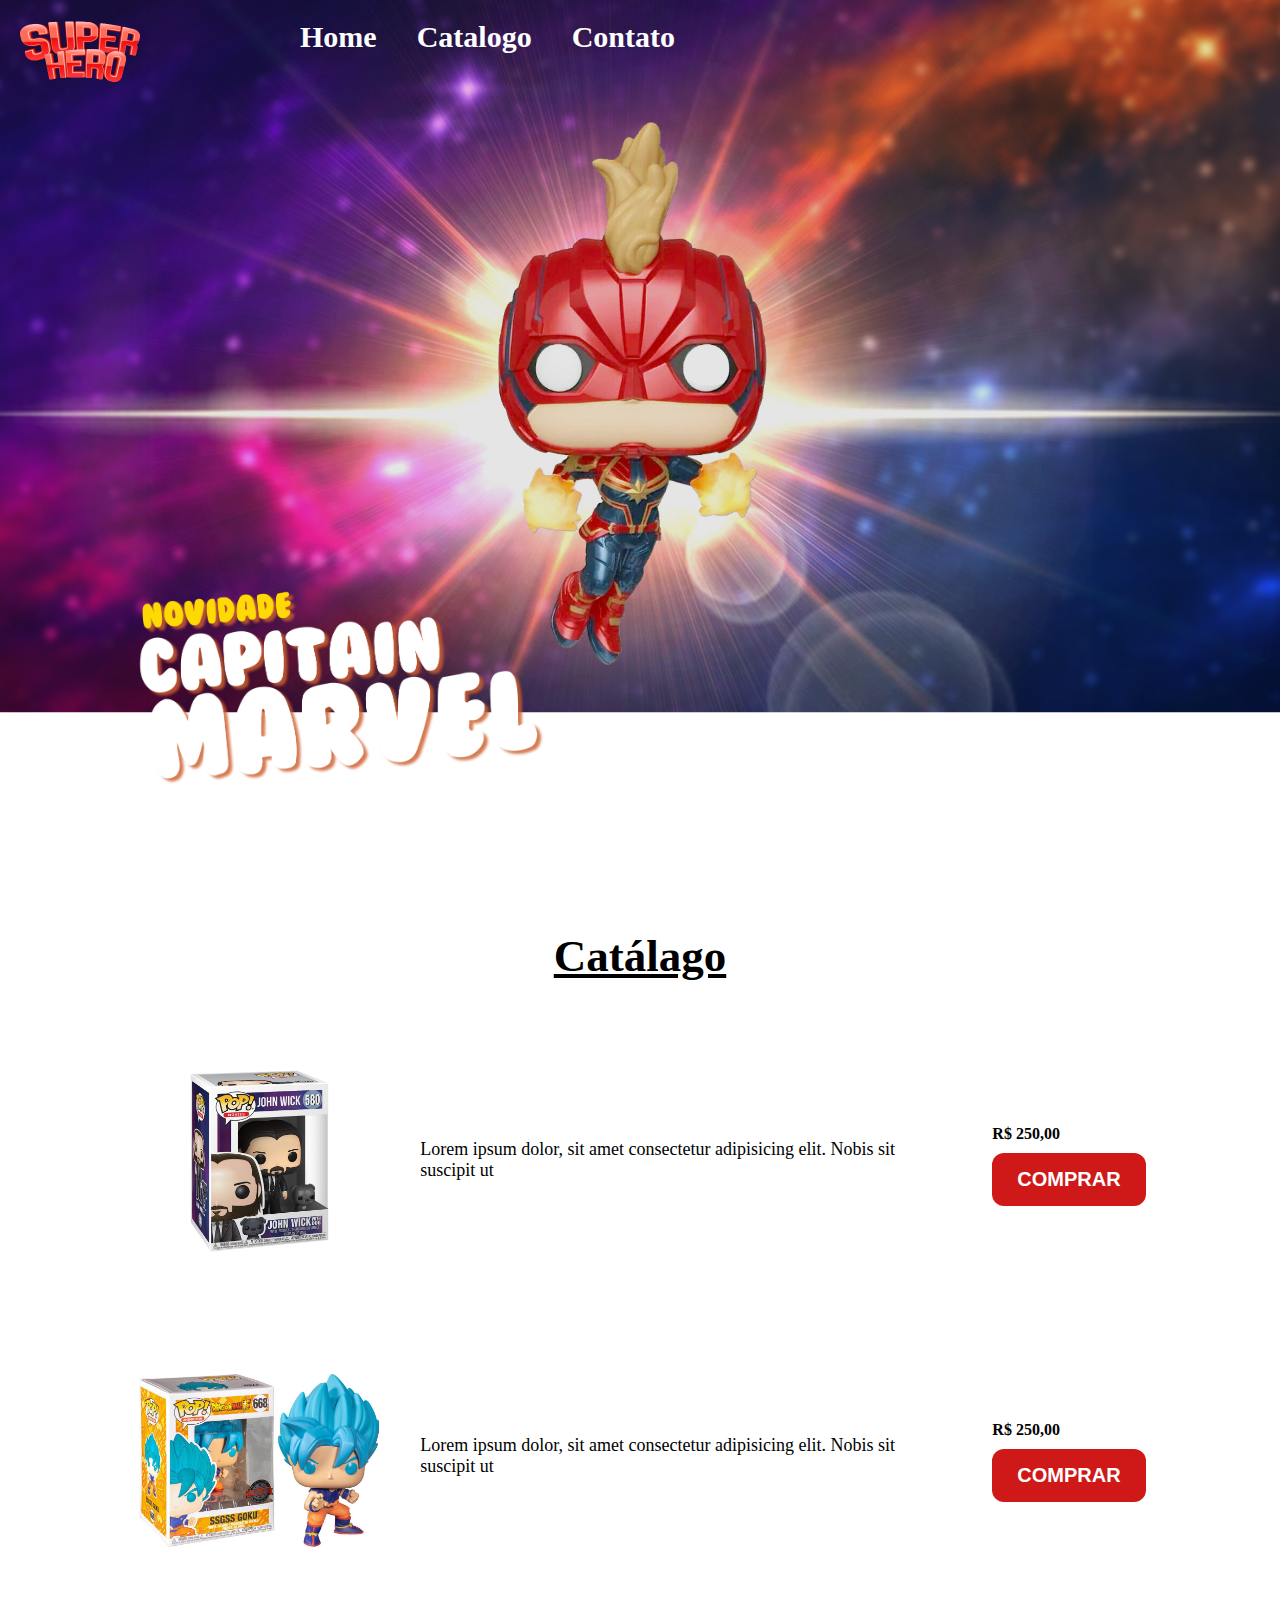
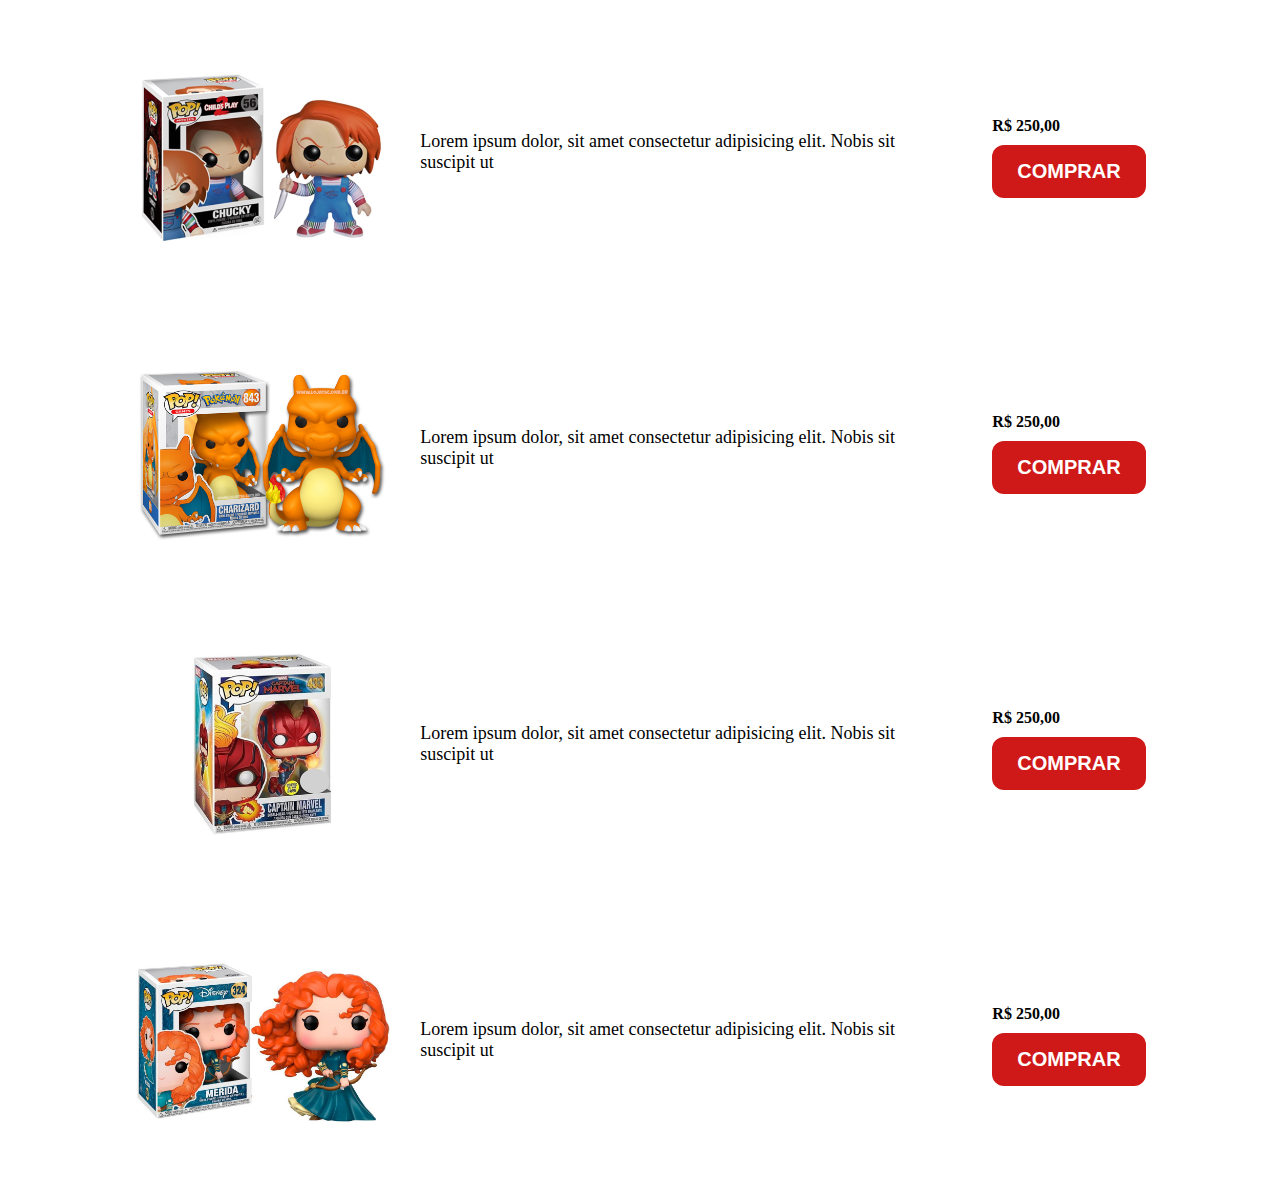
==== Pages/catalogo.html @ cff14a07 "Primeiro commit" ====
<!DOCTYPE html>
<html lang="pt">
  <head>
    <meta charset="UTF-8" />
    <meta http-equiv="X-UA-Compatible" content="IE=edge" />
    <meta name="viewport" content="width=device-width, initial-scale=1.0" />
    <title>Super Heroes</title>
    <link rel="stylesheet" href="../CSS/styles.css" />
  </head>

  <body>
    <!-- Cabeçalho -->
    <header class="background-catalogo">
      <div>
        <nav class="cabeçalho">
          <ul>
            <li>
              <a href="#"> <img src="../imagem/logo.png" alt="" /></a>
            </li>
            <li><a href="index.html"> Home </a></li>
            <li><a href="catalogo.html"> Catalogo </a></li>
            <li><a href="contato.html"> Contato </a></li>
          </ul>
        </nav>
        <div class="header-catalogo">
          <img src="../imagem/captainmarveltitle.png" alt="" />
        </div>
      </div>
    </header>
    <main>
      <section>
        <h1 style="color: black;"><u>Catálago</u></h1>
        <div class="">
          <div class="produto">
            <img src="../Loja/johnwick.jpg" alt="" />
            <p>
              Lorem ipsum dolor, sit amet consectetur adipisicing elit. Nobis
              sit suscipit ut
            </p>
            <div class="preco-botao">
            <h4>R$ 250,00</h4>
            <a href="/Pages/catalogo.html"><button>COMPRAR</button></a>
          </div>
          </div>
          <div class="produto">
            <img src="../Loja/goku.jpg" alt="" />
            <p>
              Lorem ipsum dolor, sit amet consectetur adipisicing elit. Nobis
              sit suscipit ut
            </p>
            <div class="preco-botao">
            <h4>R$ 250,00</h4>
            <a href="/Pages/catalogo.html"><button>COMPRAR</button></a>
          </div>
          </div>
          <div class="produto">
            <img src="../Loja/chucky.jpg" alt="" />
            <p>
              Lorem ipsum dolor, sit amet consectetur adipisicing elit. Nobis
              sit suscipit ut
            </p>
            <div class="preco-botao">
            <h4>R$ 250,00</h4>
            <a href="/Pages/catalogo.html"><button>COMPRAR</button></a>
          </div>
          </div>
          <div class="produto">
            <img src="../Loja/charizard.jpg" alt="" />
            <p>
              Lorem ipsum dolor, sit amet consectetur adipisicing elit. Nobis
              sit suscipit ut
            </p>
            <div class="preco-botao">
            <h4>R$ 250,00</h4>
            <a href="/Pages/catalogo.html"><button>COMPRAR</button></a>
          </div>
          </div>
          <div class="produto">
            <img src="../Loja/capitamarvel.jpg" alt="" />
            <p>
              Lorem ipsum dolor, sit amet consectetur adipisicing elit. Nobis
              sit suscipit ut
            </p>
            <div class="preco-botao">
            <h4>R$ 250,00</h4>
            <a href="/Pages/catalogo.html"><button>COMPRAR</button></a>
          </div>
          </div>
          <div class="produto">
            <img src="../Loja/brave.jpg" alt="" />
            <p>
              Lorem ipsum dolor, sit amet consectetur adipisicing elit. Nobis
              sit suscipit ut
            </p>
            <div class="preco-botao">
            <h4>R$ 250,00</h4>
            <a href="/Pages/catalogo.html"><button>COMPRAR</button></a>
          </div>
          </div>
        </div>
      </section>
      <!-- <section>
        <div class="lista">
          <div class="produto">
            <img
              class="carrinho"
              src="../imagem/bonecos.png"
              alt=""
              style="width: 20%"
            />
            <p>
              Lorem ipsum dolor sit amet consectetur adipisicing elit. Animi, in
              consequatur? Mollitia perferendis delectus odit ipsa doloribus!
              Consequuntur deleniti a corporis possimus voluptatem nobis ipsum
              tempore, illo laboriosam perspiciatis assumenda?
            </p>
            <h4>R$250</h4>
            <a href="/Pages/catalogo.html"><button>ver catálogo</button></a>
          </div>
          <div class="produto">
            <img
              class="carrinho"
              src="../imagem/bonecos.png"
              alt=""
              style="width: 20%"
            />
            <p>
              Lorem ipsum dolor sit amet consectetur adipisicing elit. Animi, in
              consequatur? Mollitia perferendis delectus odit ipsa doloribus!
              Consequuntur deleniti a corporis possimus voluptatem nobis ipsum
              tempore, illo laboriosam perspiciatis assumenda?
            </p>
            <h4>R$250</h4>
            <a href="/Pages/catalogo.html"><button>ver catálogo</button></a>
          </div>
          <div class="produto">
            <img
              class="carrinho"
              src="../imagem/bonecos.png"
              alt=""
              style="width: 20%"
            />
            <p>
              Lorem ipsum dolor sit amet consectetur adipisicing elit. Animi, in
              consequatur? Mollitia perferendis delectus odit ipsa doloribus!
              Consequuntur deleniti a corporis possimus voluptatem nobis ipsum
              tempore, illo laboriosam perspiciatis assumenda?
            </p>
            <h4>R$250</h4>
            <a href="/Pages/catalogo.html"><button>ver catálogo</button></a>
          </div>
        </div>
      </section> -->
    </main>
  </body>
</html>
---- CSS/styles.css ----
* {
  margin: 0%;
  padding: 0%;
  box-sizing: 0;
}
body {
  width: 100vw;
  height: 100vh;
  background-image: url(./home.jpg);
  background-size: 100%;
  background-repeat: no-repeat;
}
.background {
  background-image: url("../imagem/robin\ conta.jpg");
  background-size: 100%;
  width: auto;
  height: 100%;
  background-repeat: no-repeat;
}
.cabeçalho ul {
  display: flex;
}
.cabeçalho ul li {
  margin: 20px;
  list-style: none;
}

.cabeçalho ul li a {
  color: white;
  text-decoration: none;
  font-size: 30px;
  font-weight: 700;
}
.fale-conosco,
.header-catalogo {
  display: flex;
  align-items: flex-end;
  justify-content: center;
  height: 75vh;
  margin-right: 600px;
  margin-bottom: 1000px;
}
.fale-conosco img {
  width: 45%;
}
.cabeçalho ul li img {
  width: 50%;
}
.background-home {
  background-image: url("../imagem/spidermanheader.jpg");
  background-size: 120%;
  width: auto;
  height: 100%;
  background-repeat: no-repeat;
}
.titulo-home {
  display: flex;
  align-items: flex-end;
  justify-content: center;
  height: 70vh;
  margin-right: 800px;
  margin-bottom: 1000px;
}
.titulo-home img {
  width: 60%;
}
.background-thor {
  background-image: url("../imagem/thor_header.jpg");
  background-size: 120%;
  width: auto;
  height: 100vh;
  background-repeat: no-repeat;
}
h1 {
  color: white;
  font-size: 45px;
  display: flex;
  justify-content: center;
  padding: 30px;
}
p {
  color: white;
  font-size: 30px;
  padding: 30px;
  width: 40%;
}
.background-thor p {
  float: right;
}
.catalogo h1 {
  color: black;
}
.catalogo p {
  color: black;
  width: 90%;
}
.catalogo div img {
  width: 50%;
}
.centralizar {
  display: flex;
  justify-content: center;
  align-items: center;
}
button {
  padding: 15px 25px;
  background-color: rgb(207, 24, 24);
  color: white;
  border: none;
  border-radius: 12px;
  font-size: 20px;
  font-weight: 700;
  margin-left: 30px;
}
button:hover {
  background-color: rgb(122, 18, 18);
  cursor: pointer;
}
.background-catalogo {
  background-image: url("../imagem/captainmarvelheader.jpg");
  background-size: 100%;
  width: auto;
  height: 100vh;
  background-repeat: no-repeat;
}
.header-catalogo img {
  width: 60%;
}
.produto img {
  width: 20%;
}
.produto p {
  font-size: 18px;
  color: black;
}

.produto {
  display: flex;
  flex-direction: row;
  justify-content: center;
  align-items: center;
  padding-top: 20px;
  padding-bottom: 20px;
}
.lista {
  display: flex; 
  justify-content: center;
  align-items: center;
}

.preco-botao {
  display: flex;
  flex-direction: column;
  justify-content: flex-start;
}

.produto h4 {
  padding: 10px 30px;
}

.contato {
  display: flex;
  flex-direction: column;
  justify-content: center;
  align-items: center;
}

.contato p {
  color: gray;
  width: 50%;
  font-size: 20px;
}

.lista-inputs {
  display: flex;
  flex-direction: column;
  margin-right: 20px;
}

input {
  padding: 10px 30px;
  border-radius: 8px;
}
textarea {
  border-radius: 8px;
}


.lista-contato {
  display: flex;
  justify-content: center;
  align-items: center;
}

.contato button {
  padding-right: 210px;
  padding-left: 210px;
  margin-top: 20px;
  margin-left: 0px;
}
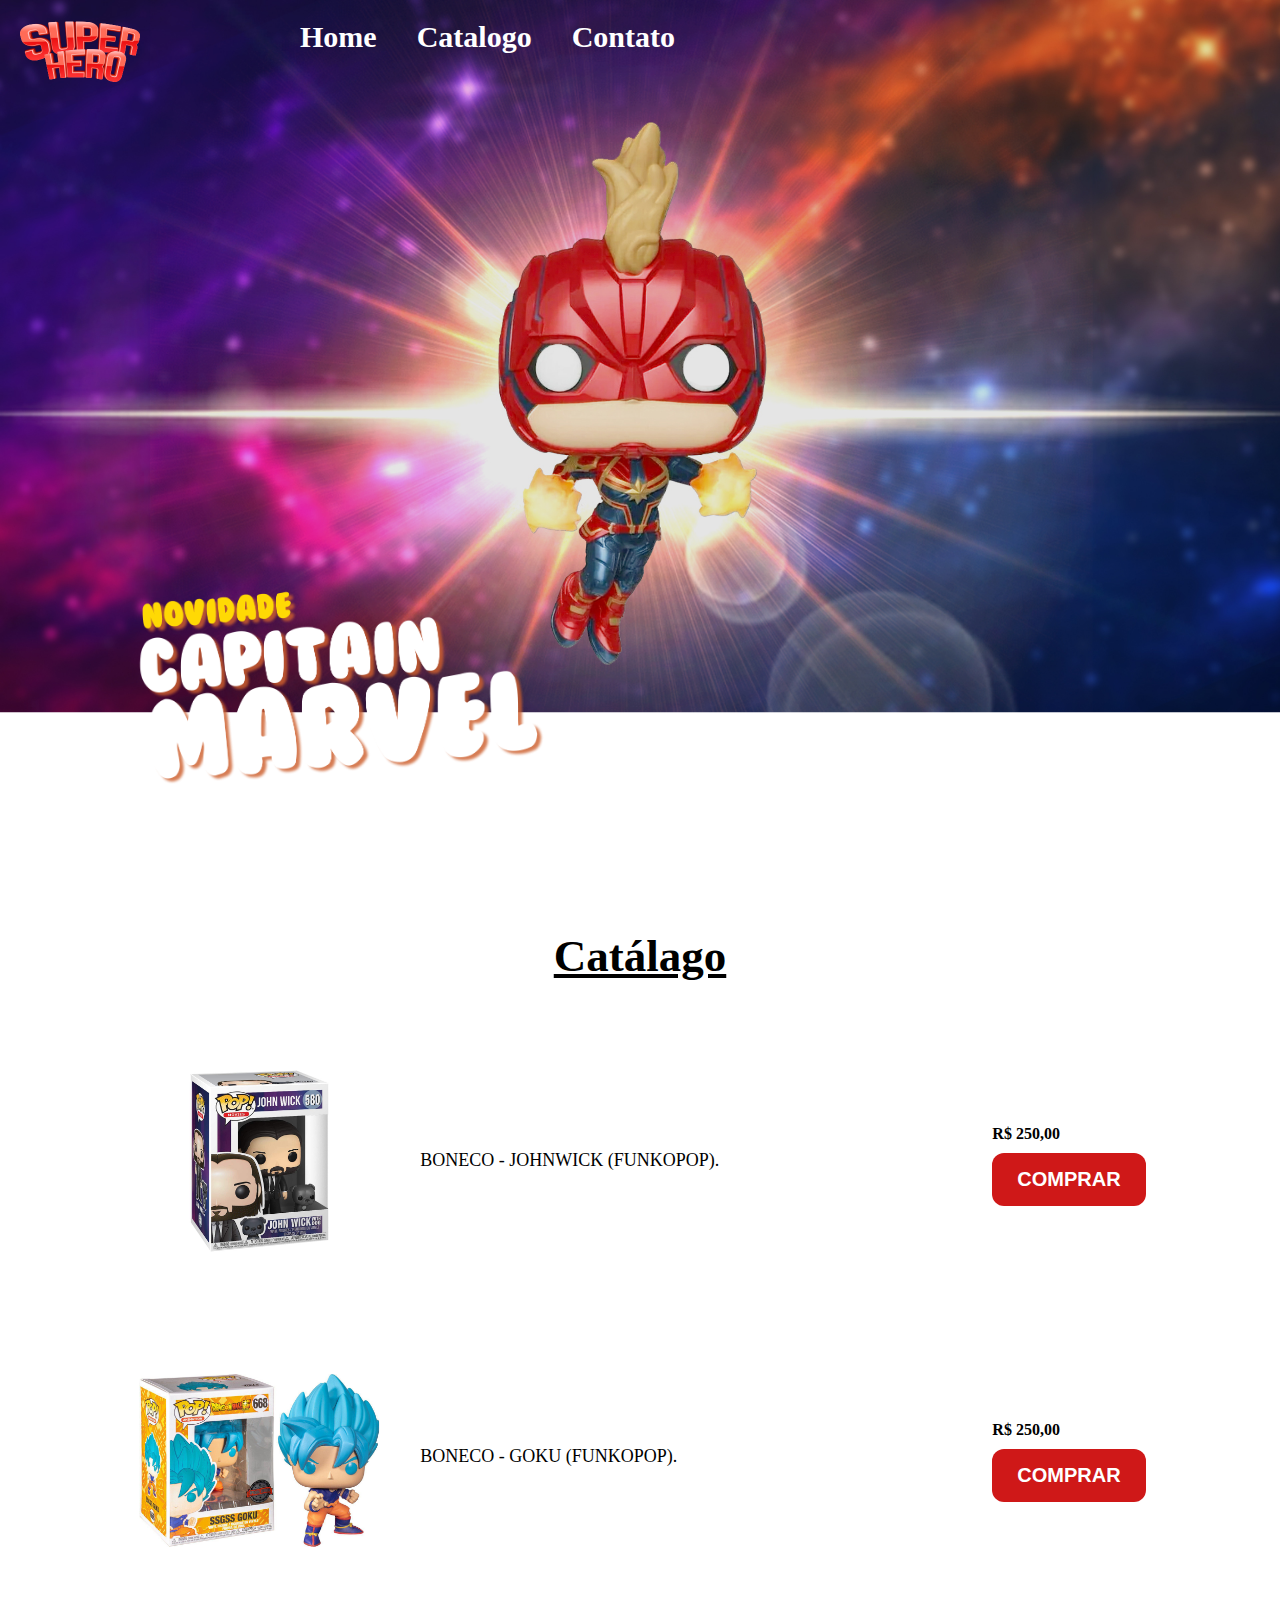
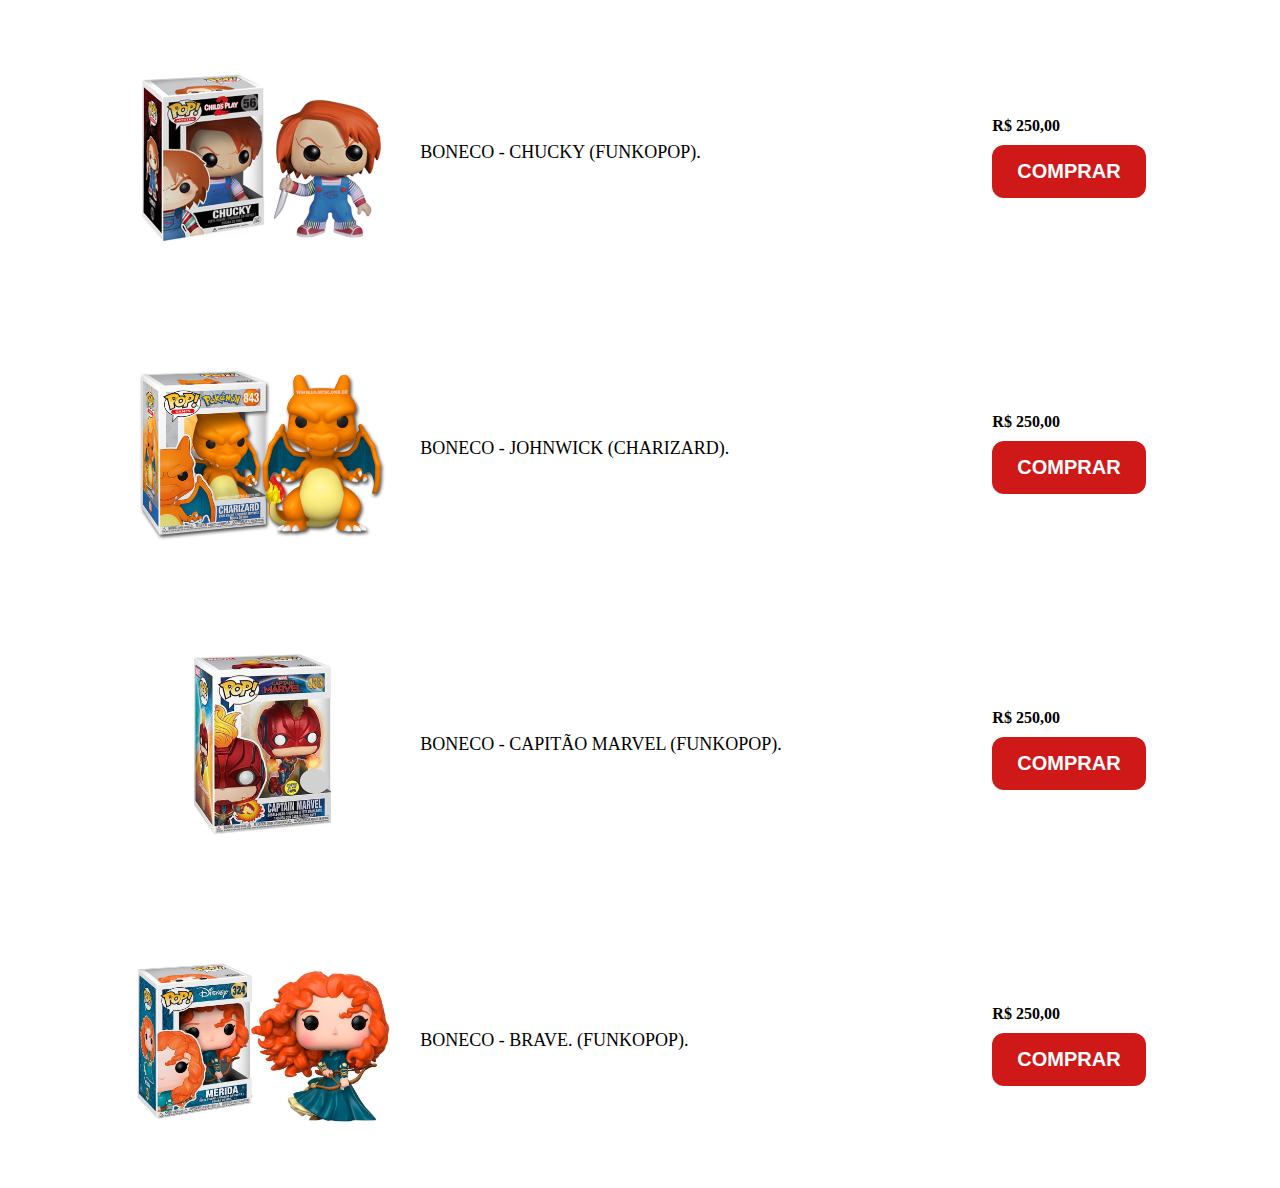
==== commit b5389902: "atualização de funkos" ====
--- a/Pages/catalogo.html
+++ b/Pages/catalogo.html
@@ -1,5 +1,5 @@
 <!DOCTYPE html>
-<html lang="pt">
+<html lang="pt-br">
   <head>
     <meta charset="UTF-8" />
     <meta http-equiv="X-UA-Compatible" content="IE=edge" />
@@ -34,8 +34,7 @@
           <div class="produto">
             <img src="../Loja/johnwick.jpg" alt="" />
             <p>
-              Lorem ipsum dolor, sit amet consectetur adipisicing elit. Nobis
-              sit suscipit ut
+              BONECO - JOHNWICK (FUNKOPOP).
             </p>
             <div class="preco-botao">
             <h4>R$ 250,00</h4>
@@ -45,8 +44,7 @@
           <div class="produto">
             <img src="../Loja/goku.jpg" alt="" />
             <p>
-              Lorem ipsum dolor, sit amet consectetur adipisicing elit. Nobis
-              sit suscipit ut
+              BONECO - GOKU (FUNKOPOP).
             </p>
             <div class="preco-botao">
             <h4>R$ 250,00</h4>
@@ -56,8 +54,7 @@
           <div class="produto">
             <img src="../Loja/chucky.jpg" alt="" />
             <p>
-              Lorem ipsum dolor, sit amet consectetur adipisicing elit. Nobis
-              sit suscipit ut
+              BONECO - CHUCKY (FUNKOPOP).
             </p>
             <div class="preco-botao">
             <h4>R$ 250,00</h4>
@@ -67,8 +64,7 @@
           <div class="produto">
             <img src="../Loja/charizard.jpg" alt="" />
             <p>
-              Lorem ipsum dolor, sit amet consectetur adipisicing elit. Nobis
-              sit suscipit ut
+              BONECO - JOHNWICK (CHARIZARD).
             </p>
             <div class="preco-botao">
             <h4>R$ 250,00</h4>
@@ -78,8 +74,7 @@
           <div class="produto">
             <img src="../Loja/capitamarvel.jpg" alt="" />
             <p>
-              Lorem ipsum dolor, sit amet consectetur adipisicing elit. Nobis
-              sit suscipit ut
+              BONECO - CAPITÃO MARVEL (FUNKOPOP).
             </p>
             <div class="preco-botao">
             <h4>R$ 250,00</h4>
@@ -89,8 +84,7 @@
           <div class="produto">
             <img src="../Loja/brave.jpg" alt="" />
             <p>
-              Lorem ipsum dolor, sit amet consectetur adipisicing elit. Nobis
-              sit suscipit ut
+              BONECO - BRAVE. (FUNKOPOP).
             </p>
             <div class="preco-botao">
             <h4>R$ 250,00</h4>
